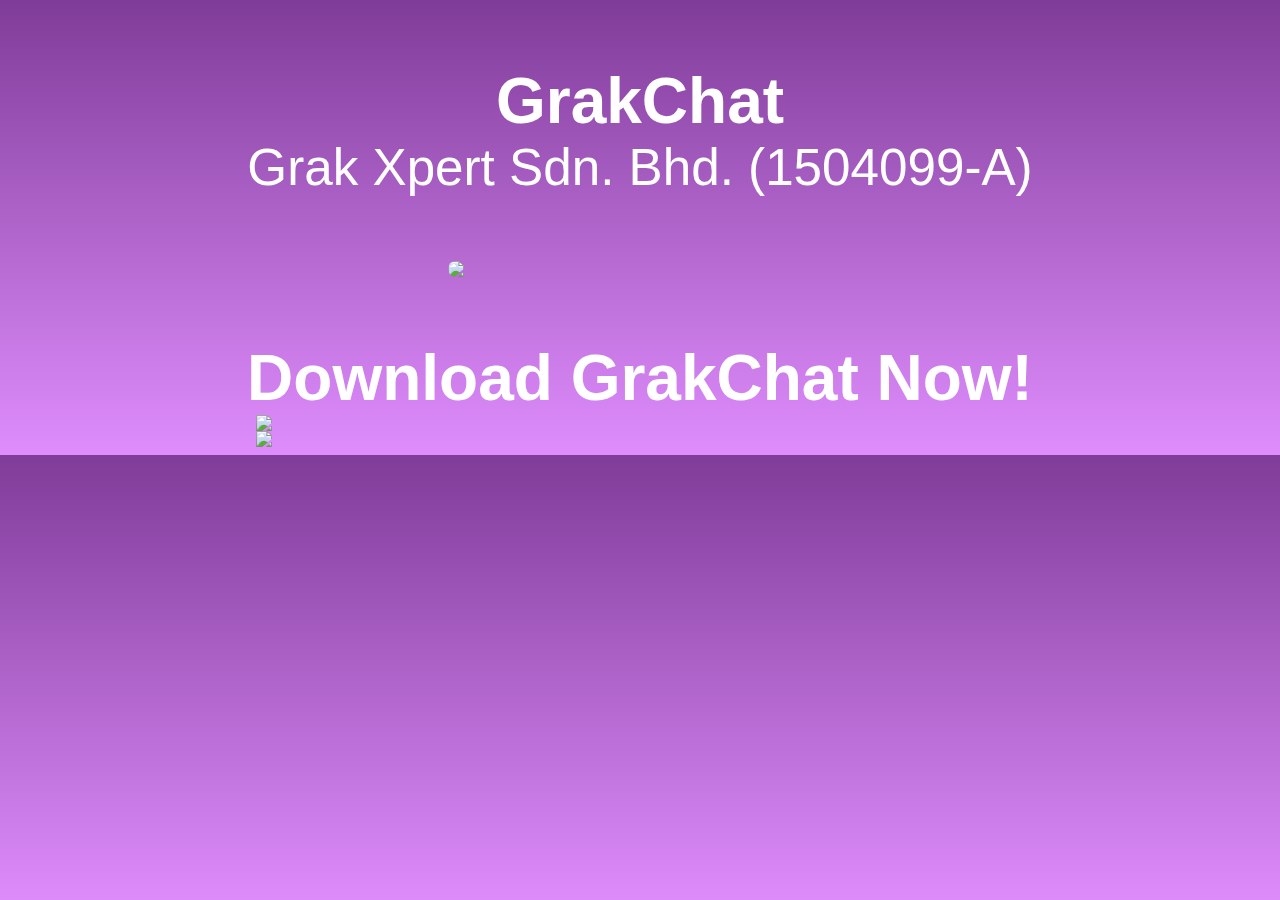
==== GrakChat.html @ b2d6ef02 "Final" ====
<!DOCTYPE html>
<html lang="en">
<head>
    <meta charset="UTF-8">
    <meta name="viewport" content="width=device-width, initial-scale=1.0">
    <link rel="stylesheet" href="index.css">
    <title>GrakChat</title>
    <script src="index.js"></script>
</head>
<body class="grakchat">
    <a class="app_title">GrakChat</a>
    <a class="app_author">Grak Xpert Sdn. Bhd. (1504099-A)</a>
    <img class="logo" src="https://media.discordapp.net/attachments/1132191234002255934/1207930359082127390/grakchat.jpg?ex=65e16fcf&is=65cefacf&hm=9591ebb92ae2862da8f6dcf5d5a682f964d4727899f9ecee6dea2fed6e178592&=&format=webp">
    <a class="promo_text">Download GrakChat Now!</a>
    <img class="google_play" onclick="window.location.href = ('https://play.google.com/store/apps/details?id=com.nandbox.appsppz2021')" src="https://media.discordapp.net/attachments/1132191234002255934/1207932563209977906/google-play-badge.png?ex=65e171dd&is=65cefcdd&hm=5524a5b7f07e19a892e149f044ad0594a17e7d0f4d7a2a768393a64356c1bc98&=&format=webp&quality=lossless">
    <img class="app_store" onclick="window.location.href = ('https://apps.apple.com/my/app/grakchat/id1636287298')" src="https://media.discordapp.net/attachments/1132191234002255934/1207934018222432276/pngwing.com.png?ex=65e17338&is=65cefe38&hm=aa4b5e5885526a2423423ad547c6692c593deafe23b0b77a16bc8435c6000ea7&=&format=webp&quality=lossless">
    <script>v("GrakChat")</script>
</body>
</html>
---- index.css ----
.grakchat {
    background-image: linear-gradient(#803c99, #df8dfd);
    font-family: Arial;
    color: white;
}
.vego {
    background-image: linear-gradient(#2a6318, #659e54);
    font-family: Arial;
    color: white;
}

.app_title {
    display: block;
    text-align: center;
    font-size: 5vw;
    font-weight: bold;
    margin-top: 5vw;
}
.app_author {
    display: block;
    text-align: center;
    font-size: 4vw;
}

.logo {
    display: block;
    position: relative;
    left: 50%;
    transform: translateX(-50%);
    width: 30vw;
    margin-top: 5vw;
    border-radius: 2vw;
}

.promo_text {
    display: block;
    text-align: center;
    font-size: 5vw;
    margin-top: 5vw;
    font-weight: bold;
}

.google_play {
    display: block;
    position: relative;
    left: 50%;
    transform: translateX(-50%);
    width: 60vw;
}

.app_store {
    display: block;
    position: relative;
    left: 50%;
    transform: translateX(-50%);
    width: 60vw;
}
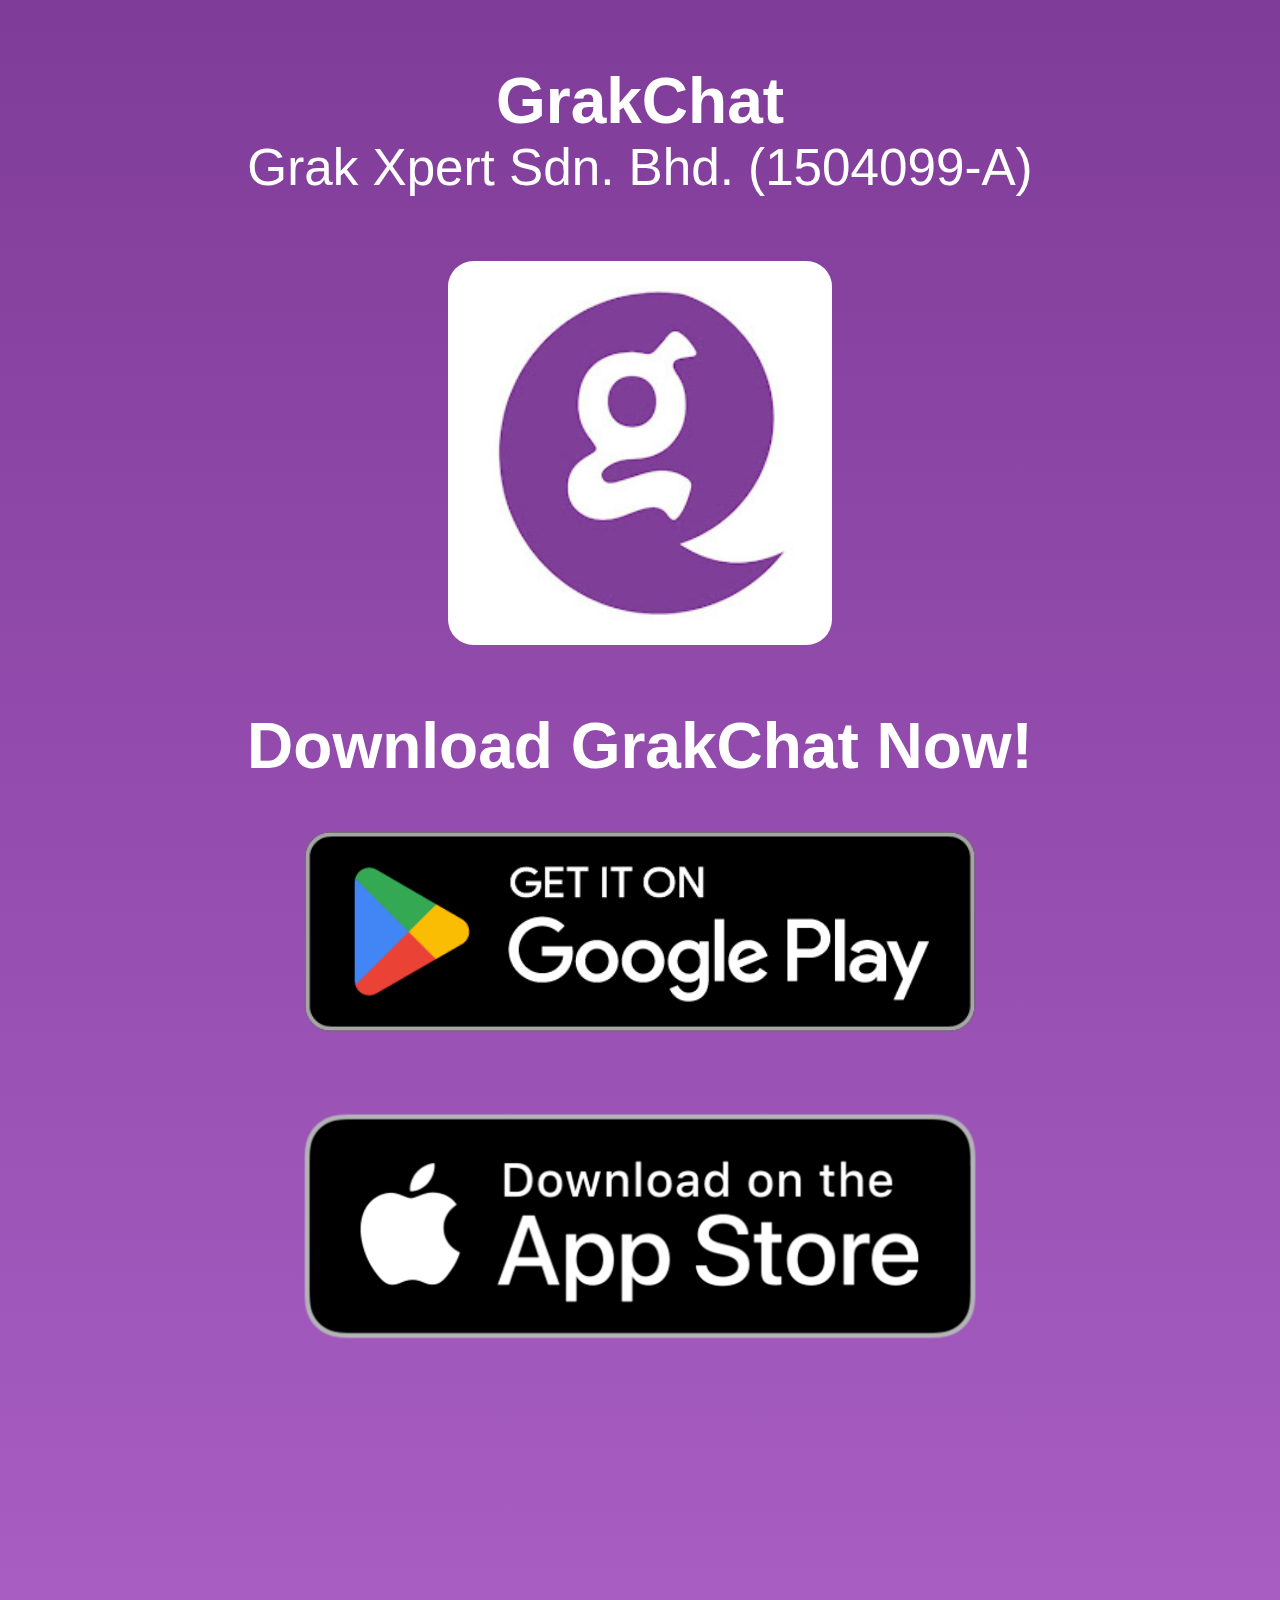
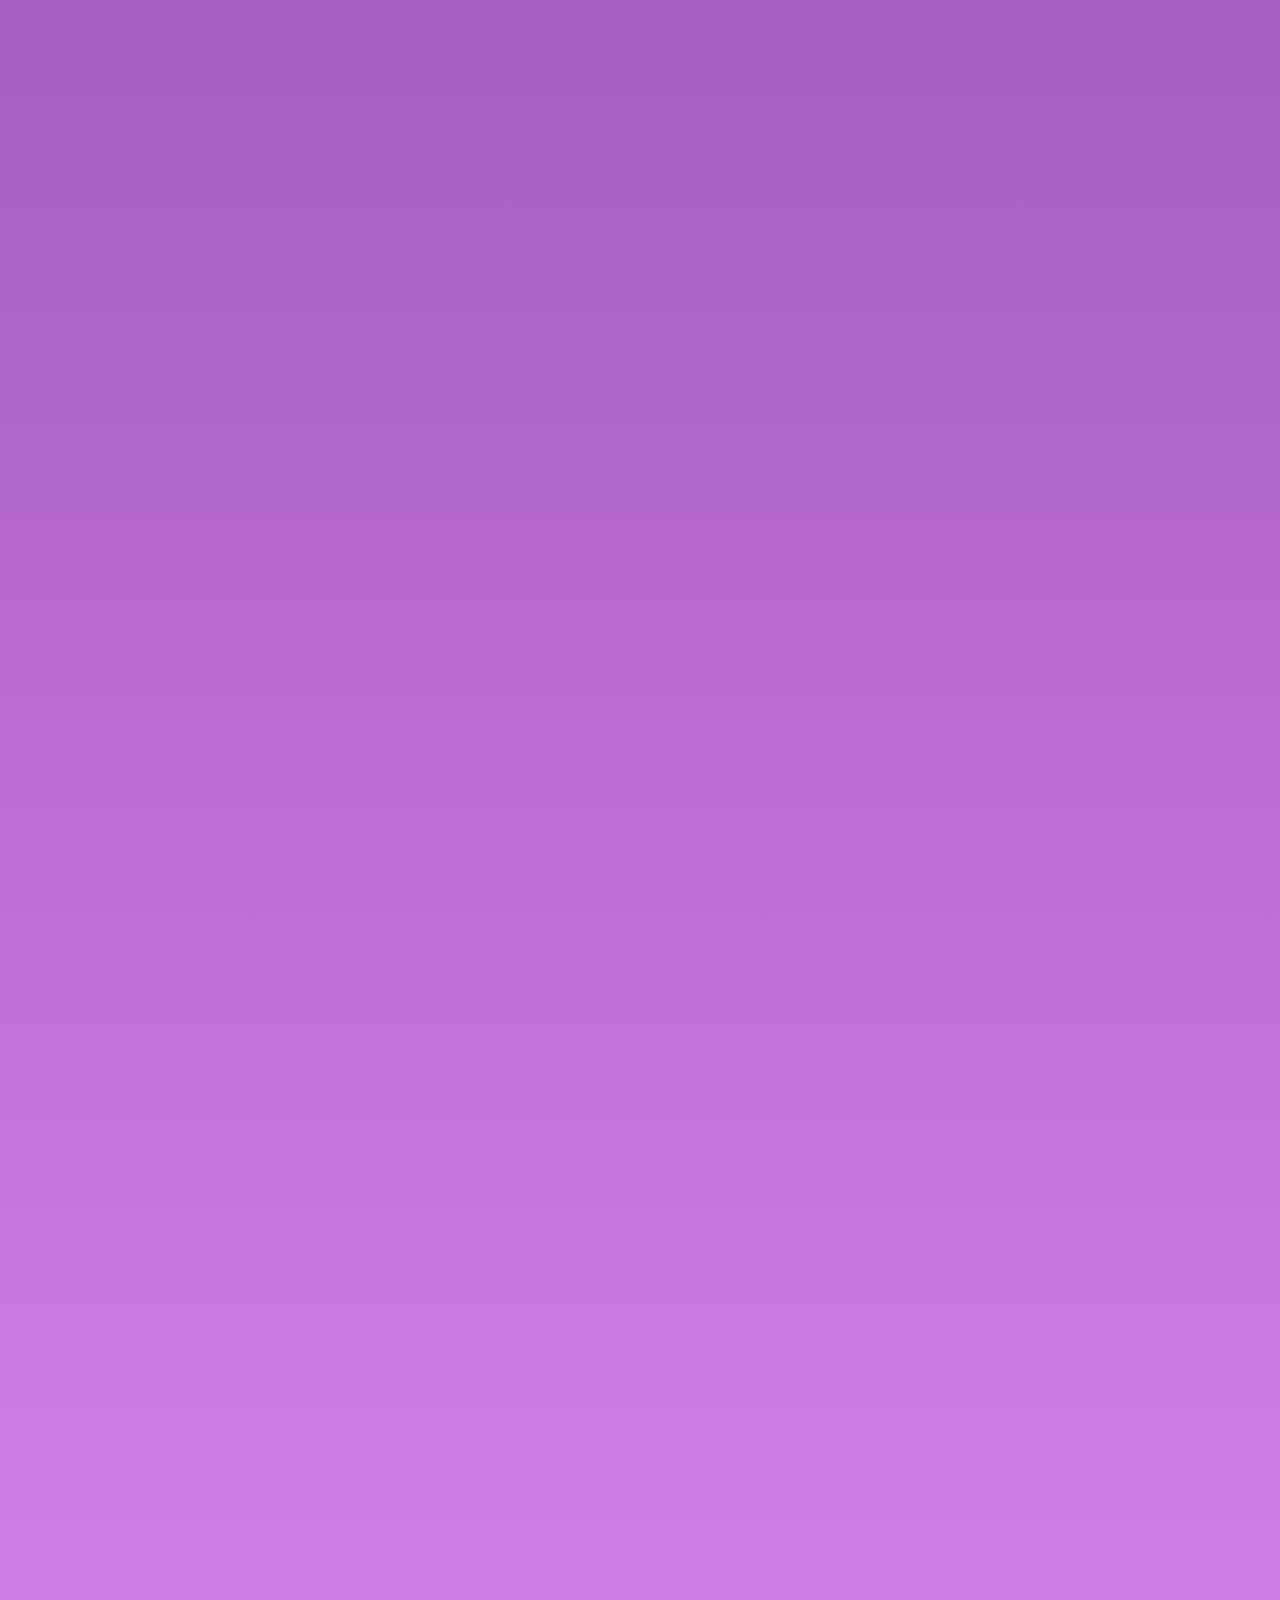
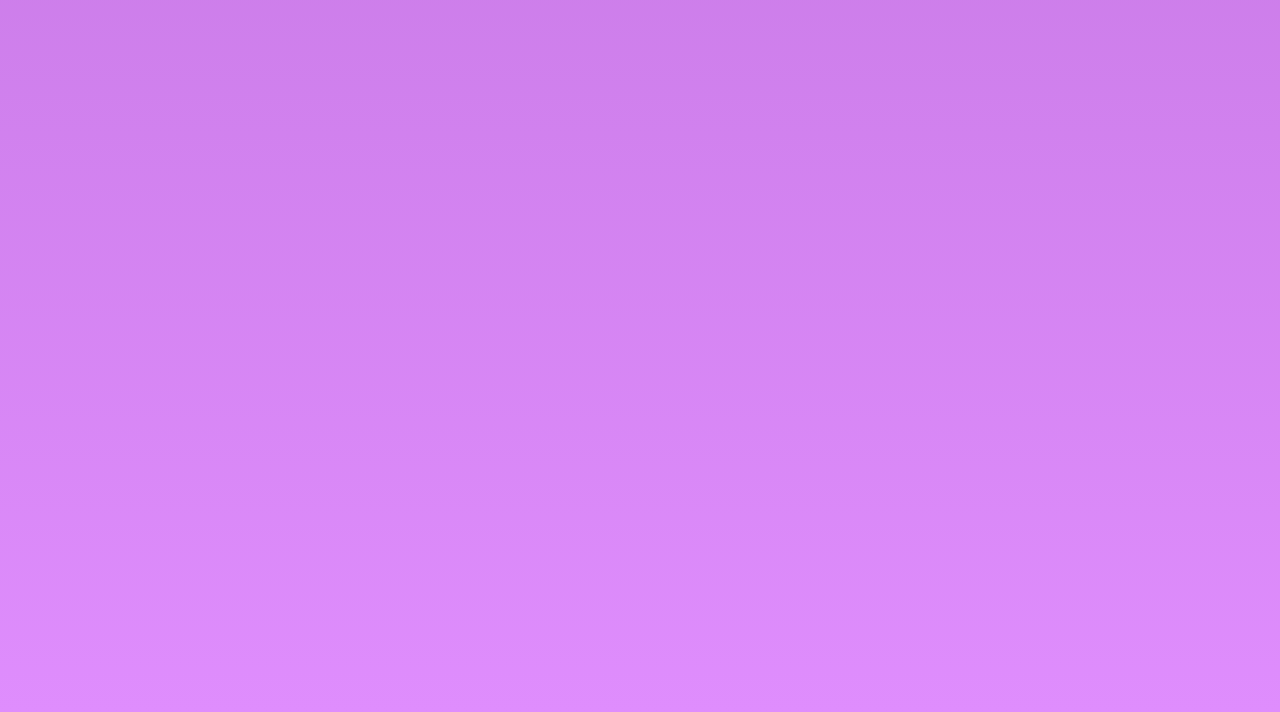
==== commit 97a4acd7: "Fix Images" ====
--- a/GrakChat.html
+++ b/GrakChat.html
@@ -10,10 +10,10 @@
 <body class="grakchat">
     <a class="app_title">GrakChat</a>
     <a class="app_author">Grak Xpert Sdn. Bhd. (1504099-A)</a>
-    <img class="logo" src="https://media.discordapp.net/attachments/1132191234002255934/1207930359082127390/grakchat.jpg?ex=65e16fcf&is=65cefacf&hm=9591ebb92ae2862da8f6dcf5d5a682f964d4727899f9ecee6dea2fed6e178592&=&format=webp">
+    <img class="logo" src="/images/grakchat.jpg">
     <a class="promo_text">Download GrakChat Now!</a>
-    <img class="google_play" onclick="window.location.href = ('https://play.google.com/store/apps/details?id=com.nandbox.appsppz2021')" src="https://media.discordapp.net/attachments/1132191234002255934/1207932563209977906/google-play-badge.png?ex=65e171dd&is=65cefcdd&hm=5524a5b7f07e19a892e149f044ad0594a17e7d0f4d7a2a768393a64356c1bc98&=&format=webp&quality=lossless">
-    <img class="app_store" onclick="window.location.href = ('https://apps.apple.com/my/app/grakchat/id1636287298')" src="https://media.discordapp.net/attachments/1132191234002255934/1207934018222432276/pngwing.com.png?ex=65e17338&is=65cefe38&hm=aa4b5e5885526a2423423ad547c6692c593deafe23b0b77a16bc8435c6000ea7&=&format=webp&quality=lossless">
+    <img class="google_play" onclick="window.location.href = ('https://play.google.com/store/apps/details?id=com.nandbox.appsppz2021')" src="/images/google-play-badge.png">
+    <img class="app_store" onclick="window.location.href = ('https://apps.apple.com/my/app/grakchat/id1636287298')" src="/images/app-store-badge.png">
     <script>v("GrakChat")</script>
 </body>
 </html>--- a/index.css
+++ b/index.css
@@ -1,3 +1,8 @@
+body {
+    height: 300vw;
+    background-repeat: no-repeat;
+}
+
 .grakchat {
     background-image: linear-gradient(#803c99, #df8dfd);
     font-family: Arial;
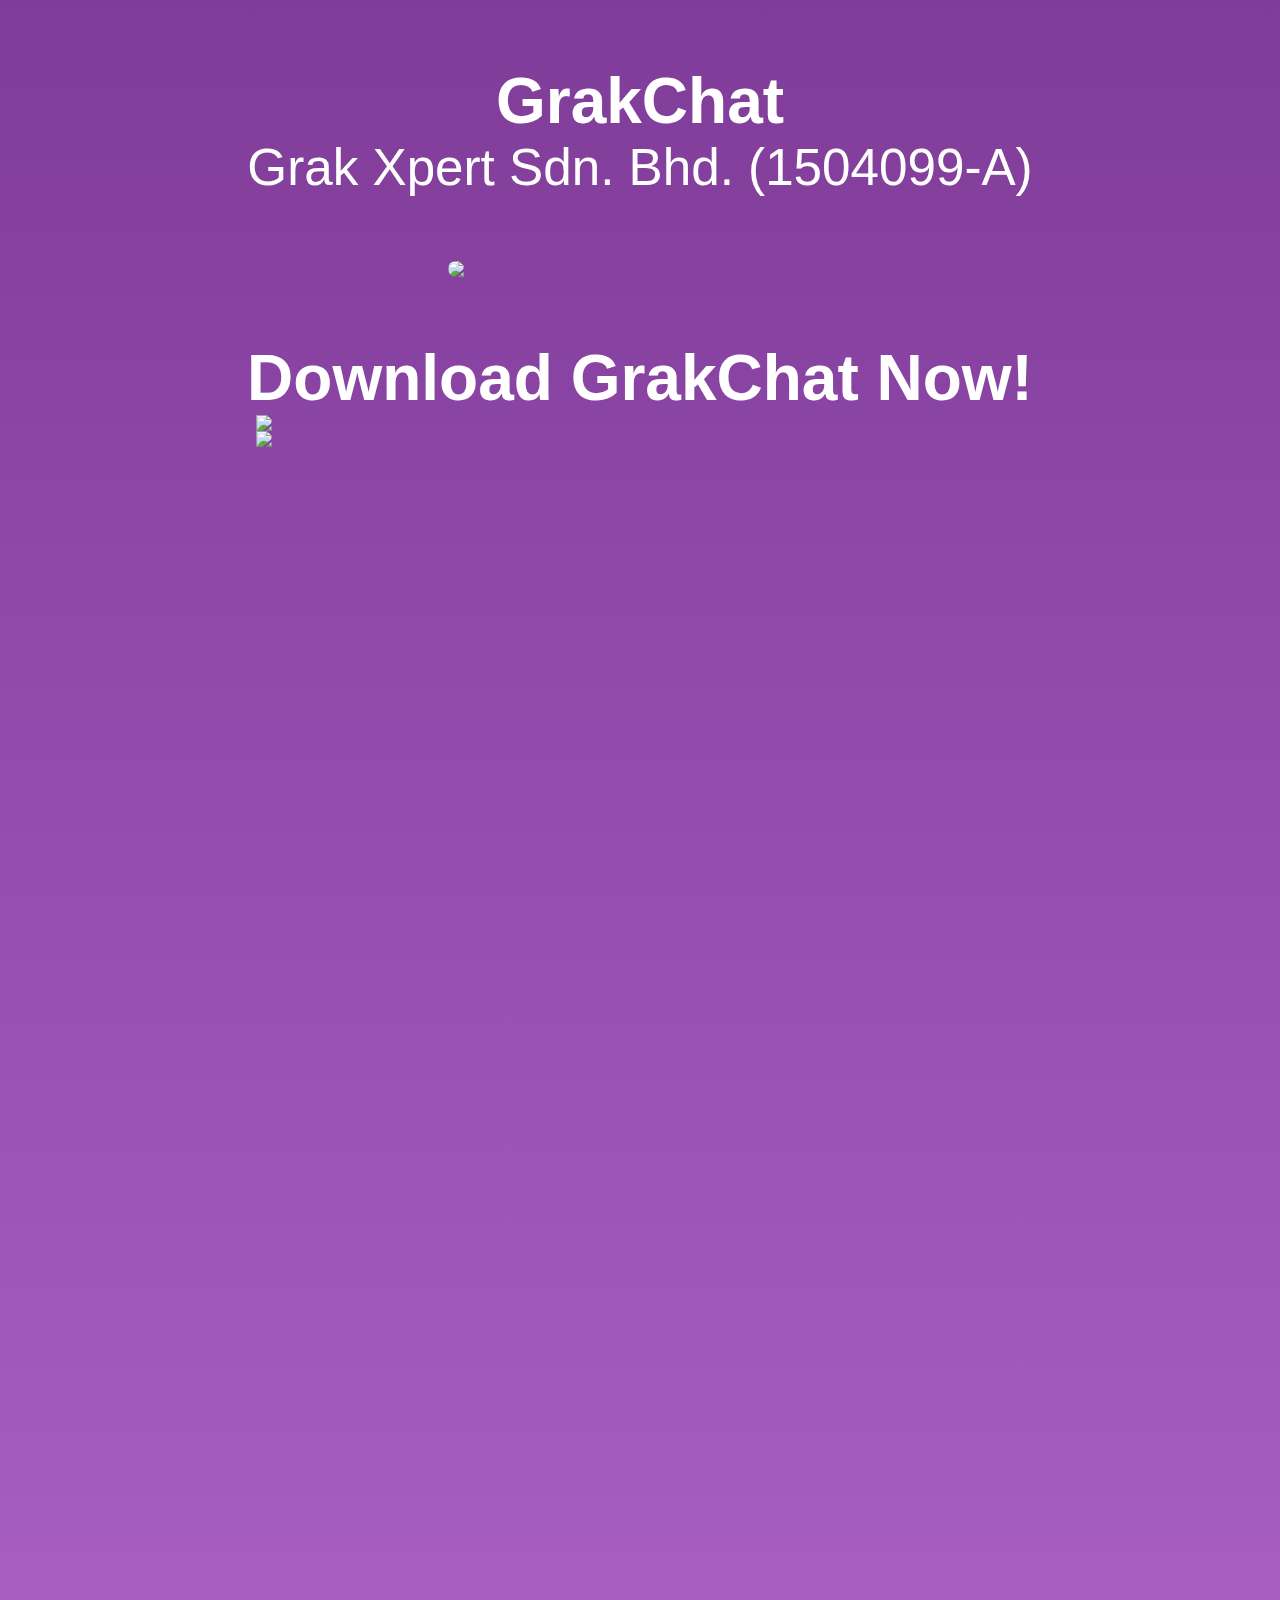
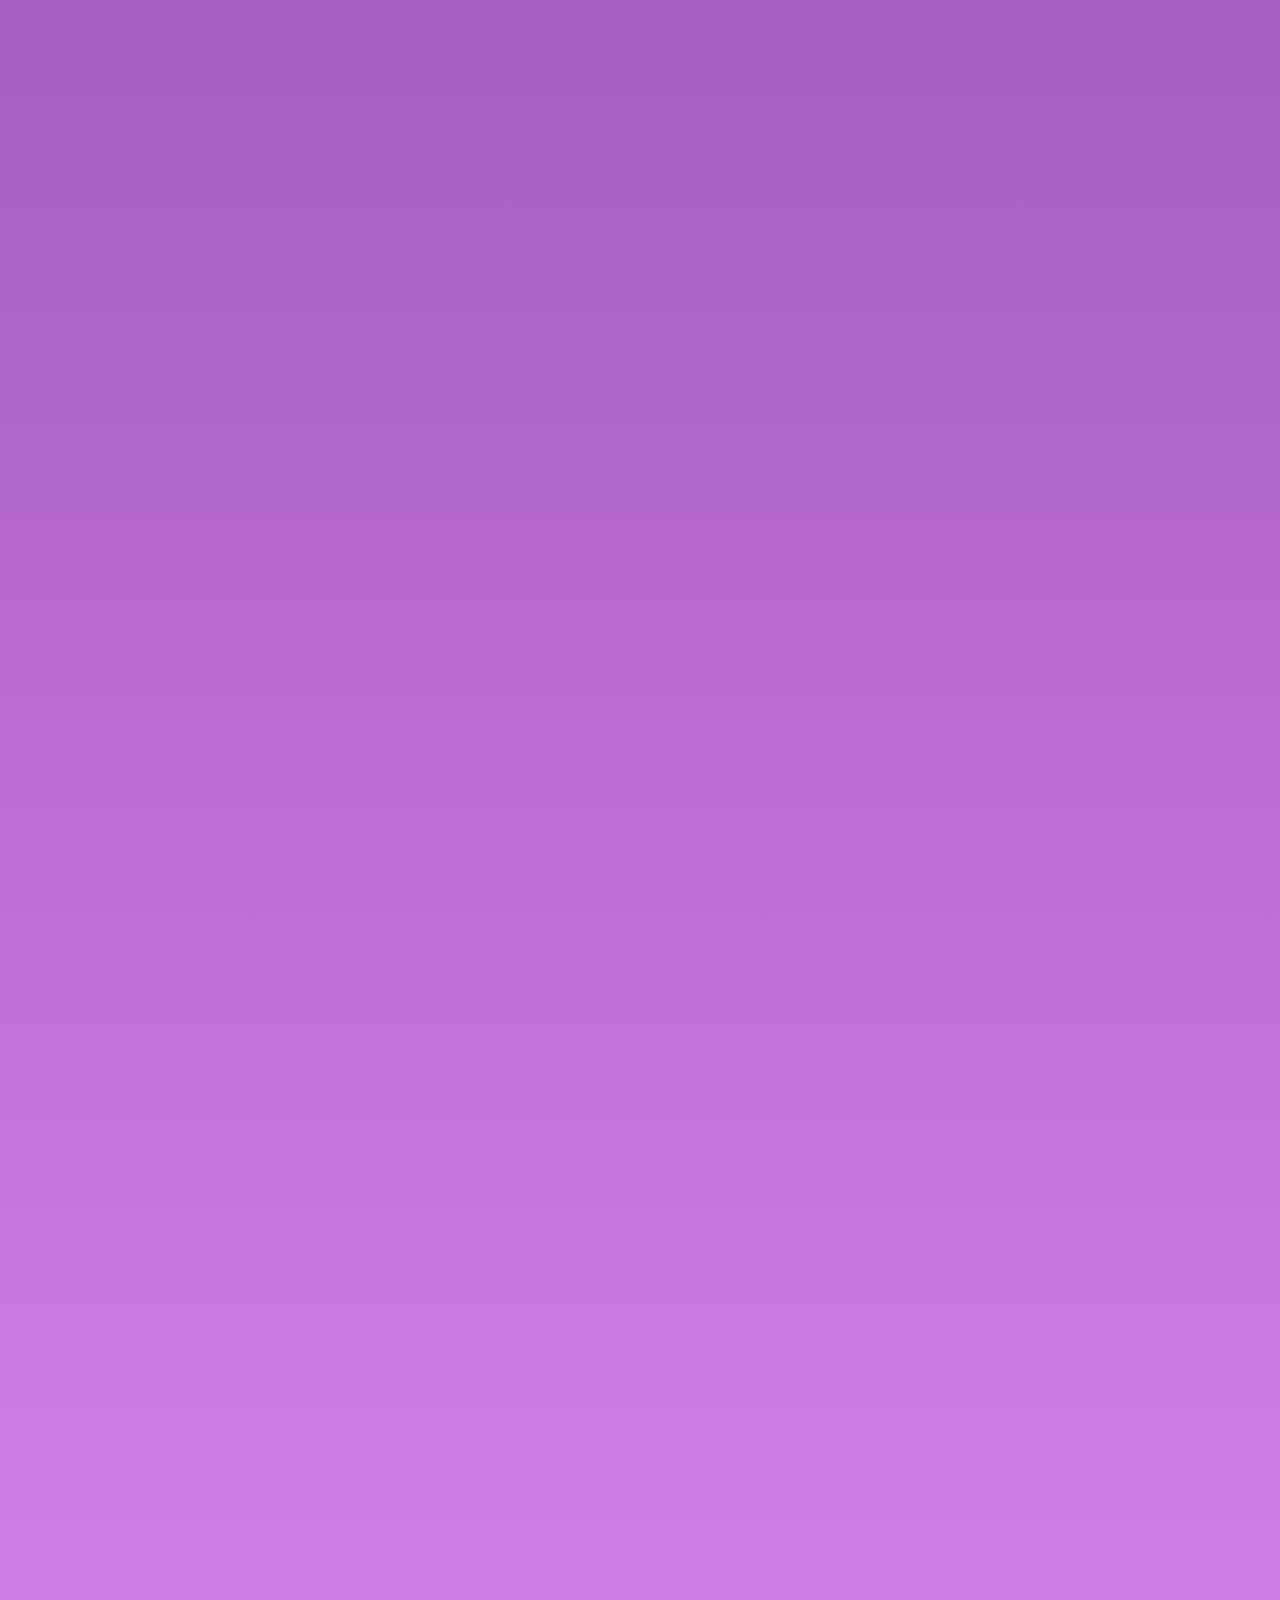
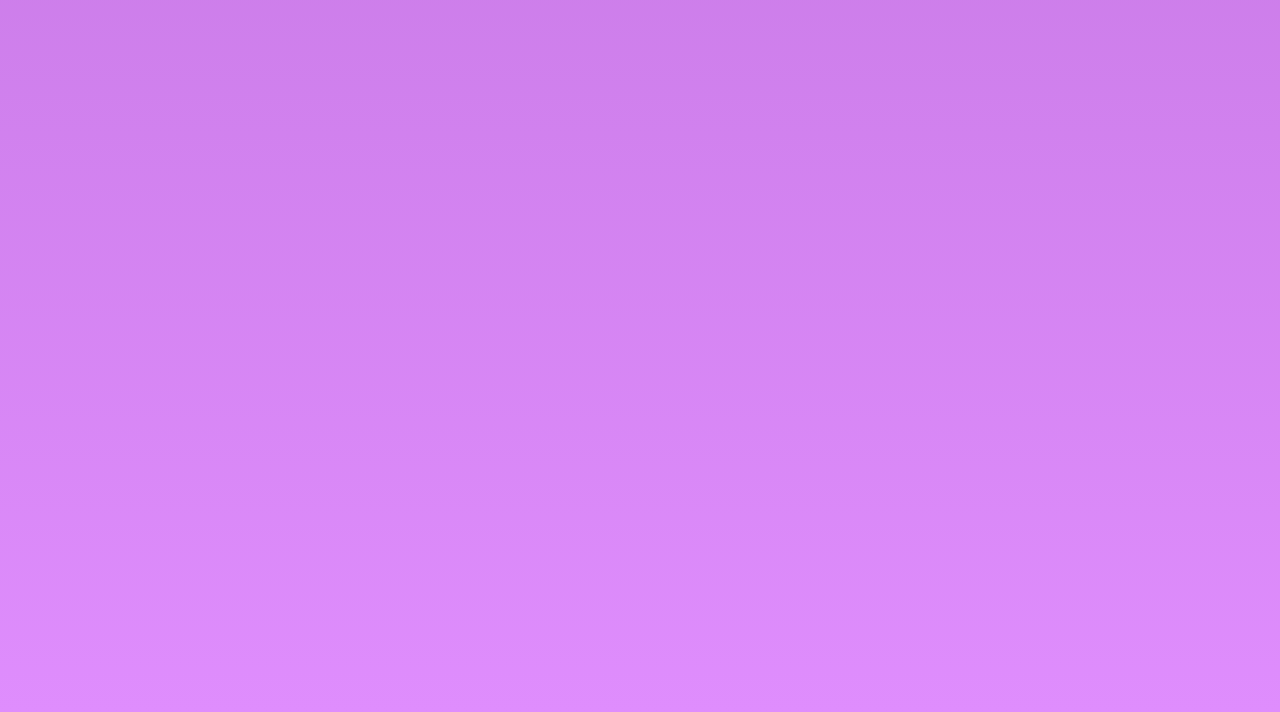
==== commit 39ea3840: "Path" ====
--- a/GrakChat.html
+++ b/GrakChat.html
@@ -10,10 +10,10 @@
 <body class="grakchat">
     <a class="app_title">GrakChat</a>
     <a class="app_author">Grak Xpert Sdn. Bhd. (1504099-A)</a>
-    <img class="logo" src="/images/grakchat.jpg">
+    <img class="logo" src="/Apps1/images/grakchat.jpg">
     <a class="promo_text">Download GrakChat Now!</a>
-    <img class="google_play" onclick="window.location.href = ('https://play.google.com/store/apps/details?id=com.nandbox.appsppz2021')" src="/images/google-play-badge.png">
-    <img class="app_store" onclick="window.location.href = ('https://apps.apple.com/my/app/grakchat/id1636287298')" src="/images/app-store-badge.png">
+    <img class="google_play" onclick="window.location.href = ('https://play.google.com/store/apps/details?id=com.nandbox.appsppz2021')" src="/Apps1/images/google-play-badge.png">
+    <img class="app_store" onclick="window.location.href = ('https://apps.apple.com/my/app/grakchat/id1636287298')" src="/Apps1/images/app-store-badge.png">
     <script>v("GrakChat")</script>
 </body>
 </html>